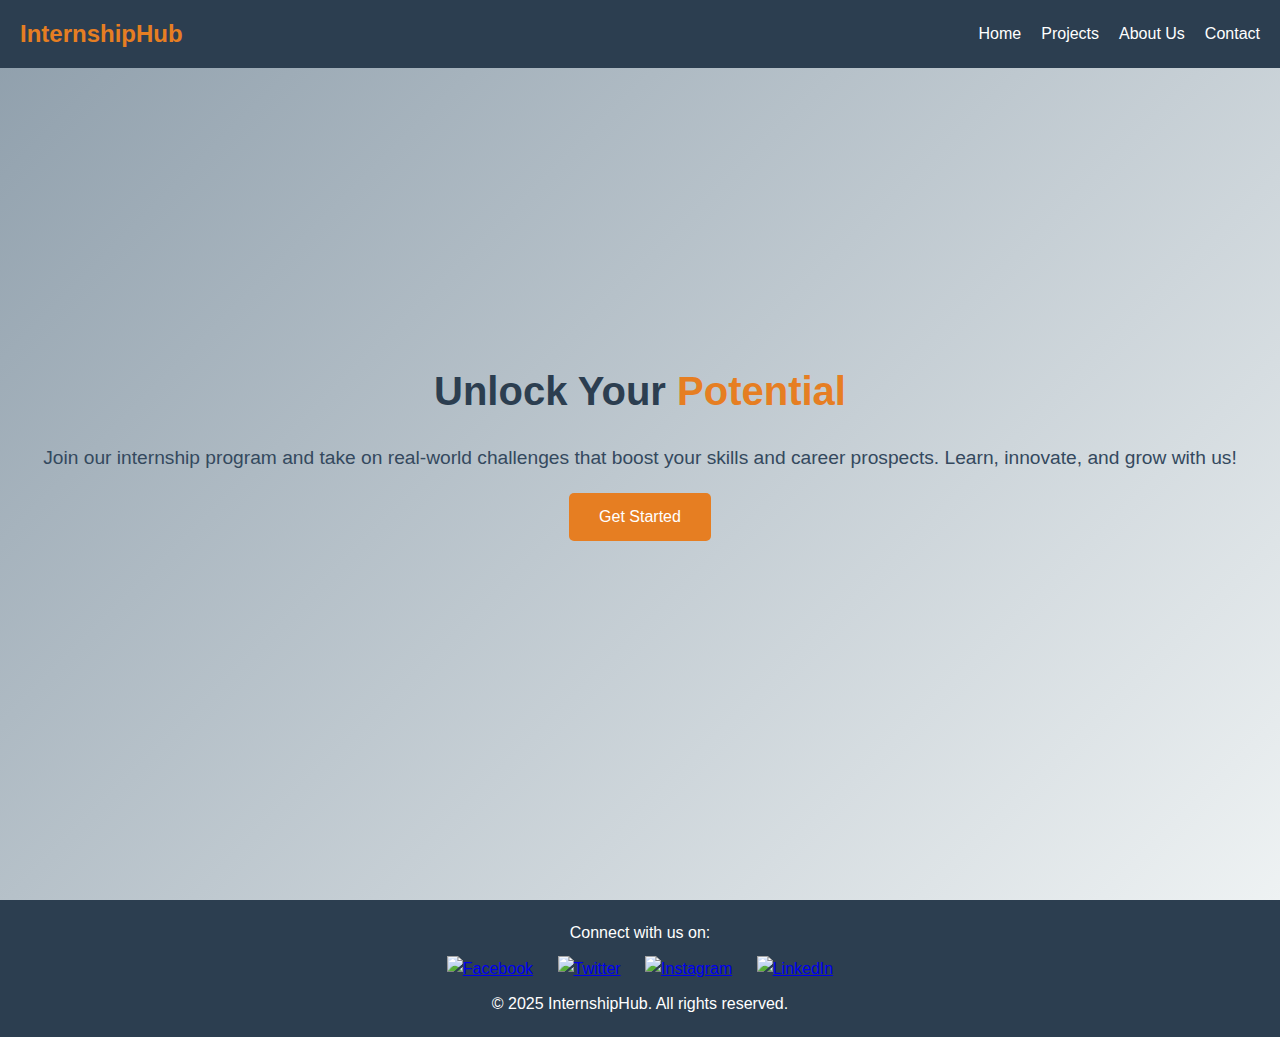
==== index.html @ 2c1dc3e5 "urban intern" ====
<!DOCTYPE html>
<html lang="en">
<head>
    <meta charset="UTF-8">
    <meta name="viewport" content="width=device-width, initial-scale=1.0">
    <title>Internship Portal</title>
    <link rel="stylesheet" href="style.css">
</head>
<body>
    <!-- Header Section -->
    <header>
        <nav class="navbar">
            <div class="logo">InternshipHub</div>
            <ul class="nav-links">
                <li><a href="#home">Home</a></li>
                <li><a href="#projects">Projects</a></li>
                <li><a href="#about">About Us</a></li>
                <li><a href="#contact">Contact</a></li>
            </ul>
            <button class="menu-toggle">☰</button>
        </nav>
    </header>

    <!-- Hero Section -->
    <section id="hero">
        <div class="hero-content">
            <h1>Unlock Your <span class="highlight">Potential</span></h1>
            <p>Join our internship program and take on real-world challenges that boost your skills and career prospects. Learn, innovate, and grow with us!</p>
            <button id="get-started-button">Get Started</button>
        </div>
    </section>

    <!-- Footer Section -->
    <footer>
        <p>Connect with us on:</p>
        <div class="social-media">
            <a href="#" aria-label="Facebook"><img src="icons/facebook.svg" alt="Facebook"></a>
            <a href="#" aria-label="Twitter"><img src="icons/twitter.svg" alt="Twitter"></a>
            <a href="#" aria-label="Instagram"><img src="icons/instagram.svg" alt="Instagram"></a>
            <a href="#" aria-label="LinkedIn"><img src="icons/linkedin.svg" alt="LinkedIn"></a>
        </div>
        <p>© 2025 InternshipHub. All rights reserved.</p>
    </footer>

    <script src="script.js"></script>
</body>
</html>
---- style.css ----
/* General Reset */
* {
  margin: 0;
  padding: 0;
  box-sizing: border-box;
}

body {
  font-family: 'Poppins', sans-serif;
  background: #f8f9fa;
  color: #333;
  line-height: 1.6;
}

/* Header Section */
header {
  background: #2c3e50;
  color: #fff;
  padding: 15px 20px;
  position: fixed;
  width: 100%;
  top: 0;
  z-index: 1000;
}

.navbar {
  display: flex;
  justify-content: space-between;
  align-items: center;
}

.navbar .logo {
  font-size: 1.5rem;
  font-weight: bold;
  color: #e67e22;
}

.nav-links {
  display: flex;
  gap: 20px;
  list-style: none;
}

.nav-links a {
  color: #fff;
  text-decoration: none;
  font-size: 1rem;
  transition: color 0.3s;
}

.nav-links a:hover {
  color: #e67e22;
}

.menu-toggle {
  display: none;
  background: none;
  border: none;
  color: #fff;
  font-size: 1.5rem;
  cursor: pointer;
}

/* Hero Section */
#hero {
  height: 100vh;
  display: flex;
  align-items: center;
  justify-content: center;
  text-align: center;
  background: linear-gradient(135deg, #8e9eab, #eef2f3);
  padding: 20px;
}

.hero-content h1 {
  font-size: 2.5rem;
  color: #2c3e50;
}

.hero-content .highlight {
  color: #e67e22;
}

.hero-content p {
  font-size: 1.2rem;
  color: #34495e;
  margin: 20px 0;
}

.hero-content button {
  padding: 15px 30px;
  font-size: 1rem;
  background: #e67e22;
  color: #fff;
  border: none;
  border-radius: 5px;
  cursor: pointer;
  transition: background 0.3s, transform 0.3s;
}

.hero-content button:hover {
  background: #d35400;
  transform: scale(1.05);
}

/* Footer Section */
footer {
  background: #2c3e50;
  color: #fff;
  text-align: center;
  padding: 20px;
}

footer .social-media {
  margin: 10px 0;
}

footer .social-media a {
  margin: 0 10px;
  display: inline-block;
}

footer .social-media img {
  width: 24px;
  height: 24px;
  transition: transform 0.3s;
}

footer .social-media img:hover {
  transform: scale(1.2);
}

/* Responsive Design */
@media (max-width: 768px) {
  .nav-links {
      display: none;
      flex-direction: column;
      background: #2c3e50;
      position: absolute;
      top: 60px;
      right: 20px;
      width: 150px;
      text-align: center;
      padding: 10px;
      border-radius: 5px;
  }

  .menu-toggle {
      display: block;
  }

  .nav-links.show {
      display: flex;
  }

  .hero-content h1 {
      font-size: 2rem;
  }

  .hero-content p {
      font-size: 1rem;
  }

  .hero-content button {
      font-size: 0.9rem;
      padding: 10px 20px;
  }
}
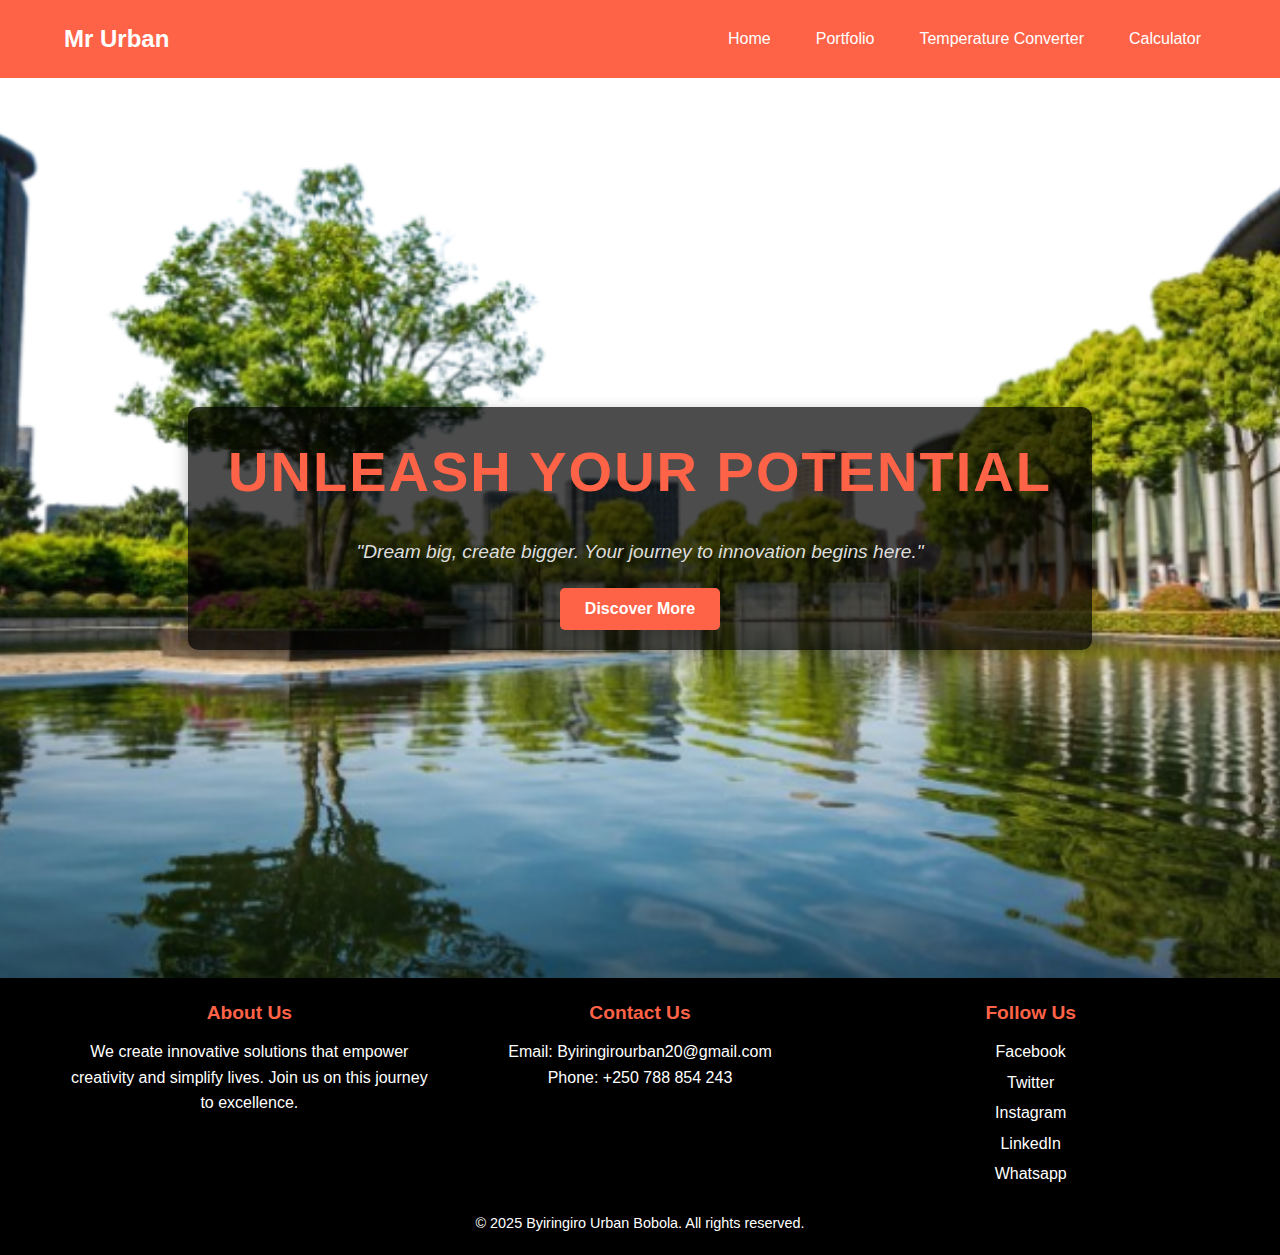
==== commit cbd225a3: "Add files via upload" ====
--- a/index.html
+++ b/index.html
@@ -1,47 +1,54 @@
-<!DOCTYPE html>
-<html lang="en">
-<head>
-    <meta charset="UTF-8">
-    <meta name="viewport" content="width=device-width, initial-scale=1.0">
-    <title>Internship Portal</title>
-    <link rel="stylesheet" href="style.css">
-</head>
-<body>
-    <!-- Header Section -->
-    <header>
-        <nav class="navbar">
-            <div class="logo">InternshipHub</div>
-            <ul class="nav-links">
-                <li><a href="#home">Home</a></li>
-                <li><a href="#projects">Projects</a></li>
-                <li><a href="#about">About Us</a></li>
-                <li><a href="#contact">Contact</a></li>
-            </ul>
-            <button class="menu-toggle">☰</button>
-        </nav>
-    </header>
-
-    <!-- Hero Section -->
-    <section id="hero">
-        <div class="hero-content">
-            <h1>Unlock Your <span class="highlight">Potential</span></h1>
-            <p>Join our internship program and take on real-world challenges that boost your skills and career prospects. Learn, innovate, and grow with us!</p>
-            <button id="get-started-button">Get Started</button>
-        </div>
-    </section>
-
-    <!-- Footer Section -->
-    <footer>
-        <p>Connect with us on:</p>
-        <div class="social-media">
-            <a href="#" aria-label="Facebook"><img src="icons/facebook.svg" alt="Facebook"></a>
-            <a href="#" aria-label="Twitter"><img src="icons/twitter.svg" alt="Twitter"></a>
-            <a href="#" aria-label="Instagram"><img src="icons/instagram.svg" alt="Instagram"></a>
-            <a href="#" aria-label="LinkedIn"><img src="icons/linkedin.svg" alt="LinkedIn"></a>
-        </div>
-        <p>© 2025 InternshipHub. All rights reserved.</p>
-    </footer>
-
-    <script src="script.js"></script>
-</body>
-</html>
+<!DOCTYPE html>
+<html lang="en">
+<head>
+    <meta charset="UTF-8">
+    <meta name="viewport" content="width=device-width, initial-scale=1.0">
+    <title>Landing Page</title>
+    <link rel="stylesheet" href="style.css">
+</head>
+<body>
+    <header>
+        <div class="logo"><a href="index.html">Mr Urban</div></a>
+        <nav>
+            <ul class="nav-links">
+                <li><a href="index.html">Home</a></li>
+                <li><a href="portifolio.html">Portfolio</a></li>
+                <li><a href="temperature.html">Temperature Converter</a></li>
+                <li><a href="carculator.html">Calculator</a></li>
+            </ul>
+        </nav>
+    </header>
+    <main>
+        <section id="landing-page" class="hero">
+            <div class="hero-content">
+                <h1>Unleash Your Potential</h1>
+                <p>"Dream big, create bigger. Your journey to innovation begins here."</p>
+                <a href="portifolio.html"><button id="get-started">Discover More</button></a>
+            </div>
+        </section>
+    </main>
+    <footer>
+        <div class="footer-content">
+            <div class="footer-section about">
+                <h2>About Us</h2>
+                <p>We create innovative solutions that empower creativity and simplify lives. Join us on this journey to excellence.</p>
+            </div>
+            <div class="footer-section contact">
+                <h2>Contact Us</h2>
+                <p>Email: Byiringirourban20@gmail.com</p>
+                <p>Phone: +250 788 854 243</p>
+            </div>
+            <div class="footer-section social-media">
+                <h2>Follow Us</h2>
+                <a href="#">Facebook</a>
+                <a href="#">Twitter</a>
+                <a href="#">Instagram</a>
+                <a href="#">LinkedIn</a>
+                <a href="#">Whatsapp</a>
+            </div>
+        </div>
+        <p class="footer-bottom">&copy; 2025 Byiringiro Urban Bobola. All rights reserved.</p>
+    </footer>
+    <script src="script.js"></script>
+</body>
+</html>
--- a/style.css
+++ b/style.css
@@ -1,168 +1,206 @@
-/* General Reset */
-* {
-  margin: 0;
-  padding: 0;
-  box-sizing: border-box;
-}
-
-body {
-  font-family: 'Poppins', sans-serif;
-  background: #f8f9fa;
-  color: #333;
-  line-height: 1.6;
-}
-
-/* Header Section */
-header {
-  background: #2c3e50;
-  color: #fff;
-  padding: 15px 20px;
-  position: fixed;
-  width: 100%;
-  top: 0;
-  z-index: 1000;
-}
-
-.navbar {
-  display: flex;
-  justify-content: space-between;
-  align-items: center;
-}
-
-.navbar .logo {
-  font-size: 1.5rem;
-  font-weight: bold;
-  color: #e67e22;
-}
-
-.nav-links {
-  display: flex;
-  gap: 20px;
-  list-style: none;
-}
-
-.nav-links a {
-  color: #fff;
-  text-decoration: none;
-  font-size: 1rem;
-  transition: color 0.3s;
-}
-
-.nav-links a:hover {
-  color: #e67e22;
-}
-
-.menu-toggle {
-  display: none;
-  background: none;
-  border: none;
-  color: #fff;
-  font-size: 1.5rem;
-  cursor: pointer;
-}
-
-/* Hero Section */
-#hero {
-  height: 100vh;
-  display: flex;
-  align-items: center;
-  justify-content: center;
-  text-align: center;
-  background: linear-gradient(135deg, #8e9eab, #eef2f3);
-  padding: 20px;
-}
-
-.hero-content h1 {
-  font-size: 2.5rem;
-  color: #2c3e50;
-}
-
-.hero-content .highlight {
-  color: #e67e22;
-}
-
-.hero-content p {
-  font-size: 1.2rem;
-  color: #34495e;
-  margin: 20px 0;
-}
-
-.hero-content button {
-  padding: 15px 30px;
-  font-size: 1rem;
-  background: #e67e22;
-  color: #fff;
-  border: none;
-  border-radius: 5px;
-  cursor: pointer;
-  transition: background 0.3s, transform 0.3s;
-}
-
-.hero-content button:hover {
-  background: #d35400;
-  transform: scale(1.05);
-}
-
-/* Footer Section */
-footer {
-  background: #2c3e50;
-  color: #fff;
-  text-align: center;
-  padding: 20px;
-}
-
-footer .social-media {
-  margin: 10px 0;
-}
-
-footer .social-media a {
-  margin: 0 10px;
-  display: inline-block;
-}
-
-footer .social-media img {
-  width: 24px;
-  height: 24px;
-  transition: transform 0.3s;
-}
-
-footer .social-media img:hover {
-  transform: scale(1.2);
-}
-
-/* Responsive Design */
-@media (max-width: 768px) {
-  .nav-links {
-      display: none;
-      flex-direction: column;
-      background: #2c3e50;
-      position: absolute;
-      top: 60px;
-      right: 20px;
-      width: 150px;
-      text-align: center;
-      padding: 10px;
-      border-radius: 5px;
-  }
-
-  .menu-toggle {
-      display: block;
-  }
-
-  .nav-links.show {
-      display: flex;
-  }
-
-  .hero-content h1 {
-      font-size: 2rem;
-  }
-
-  .hero-content p {
-      font-size: 1rem;
-  }
-
-  .hero-content button {
-      font-size: 0.9rem;
-      padding: 10px 20px;
-  }
-}
+/* General Reset */
+* {
+  margin: 0;
+  padding: 0;
+  box-sizing: border-box;
+}
+
+body {
+  font-family: 'Poppins', sans-serif;
+  line-height: 1.6;
+  color: #fff;
+  overflow-x: hidden;
+}
+
+/* Header Section */
+header {
+  display: flex;
+  justify-content: space-between;
+  align-items: center;
+  padding: 20px 5%;
+  background-color: #ff6347; /* Orange color */
+  position: sticky;
+  top: 0;
+  z-index: 1000;
+}
+
+header .logo {
+  font-size: 24px;
+  font-weight: bold;
+  color: #fff;
+}
+
+
+header .logo a {
+  text-decoration: none;
+  color: white;
+}
+.nav-links {
+  list-style: none;
+  display: flex;
+  gap: 15px;
+}
+
+.nav-links a {
+  text-decoration: none;
+  color: #fff;
+  padding: 10px 15px;
+  transition: background 0.3s ease, transform 0.3s ease;
+}
+
+.nav-links a:hover {
+  background-color: #fff;
+  color: #ff6347;
+  transform: scale(1.1);
+  border-radius: 5px;
+}
+
+/* Hero Section */
+.hero {
+  height: 100vh;
+  display: flex;
+  justify-content: center;
+  align-items: center;
+  text-align: center;
+  background: url('hero-background.jpg') no-repeat center center/cover; /* Hero middle image */
+  animation: fadeInBackground 2s ease-in-out;
+}
+
+.hero-content {
+  background: rgba(0, 0, 0, 0.7);
+  padding: 20px 40px;
+  border-radius: 10px;
+  box-shadow: 0 5px 15px rgba(0, 0, 0, 0.3);
+}
+
+.hero h1 {
+  font-size: 3.5rem;
+  color: #ff6347;
+  text-transform: uppercase;
+  letter-spacing: 2px;
+  animation: fadeInText 1.5s ease-in-out;
+}
+
+.hero p {
+  margin: 20px 0;
+  font-size: 1.2rem;
+  font-style: italic;
+  color: #ddd;
+  animation: fadeInText 2s ease-in-out;
+}
+
+.hero button {
+  padding: 12px 25px;
+  font-size: 1rem;
+  font-weight: bold;
+  background-color: #ff6347;
+  color: #fff;
+  border: none;
+  border-radius: 5px;
+  cursor: pointer;
+  box-shadow: 0 5px 15px rgba(0, 0, 0, 0.2);
+  transition: transform 0.3s ease, box-shadow 0.3s ease;
+  animation: buttonBounce 3s infinite ease-in-out;
+}
+
+.hero button:hover {
+  transform: scale(1.1);
+  box-shadow: 0 10px 25px rgba(0, 0, 0, 0.4);
+}
+
+/* Footer Section */
+footer {
+  background-color: #000;
+  color: #fff;
+  padding: 20px 5%;
+  text-align: center;
+}
+
+.footer-content {
+  display: flex;
+  justify-content: space-between;
+  gap: 20px;
+  margin-bottom: 20px;
+  flex-wrap: wrap;
+}
+
+.footer-section {
+  flex: 1;
+  min-width: 200px;
+}
+
+.footer-section h2 {
+  font-size: 1.2rem;
+  margin-bottom: 10px;
+  color: #ff6347;
+}
+
+.footer-section a {
+  display: block;
+  color: #fff;
+  text-decoration: none;
+  margin: 5px 0;
+  transition: color 0.3s ease;
+}
+
+.footer-section a:hover {
+  color: #ff6347;
+}
+
+.footer-bottom {
+  margin-top: 20px;
+  font-size: 0.9rem;
+}
+
+/* Animations */
+@keyframes fadeInBackground {
+  from {
+      opacity: 0;
+      transform: scale(1.1);
+  }
+  to {
+      opacity: 1;
+      transform: scale(1);
+  }
+}
+
+@keyframes fadeInText {
+  from {
+      opacity: 0;
+      transform: translateY(-20px);
+  }
+  to {
+      opacity: 1;
+      transform: translateY(0);
+  }
+
+}
+
+@keyframes buttonBounce {
+  0%, 100% {
+      transform: translateY(0);
+  }
+  50% {
+      transform: translateY(-10px);
+  }
+}
+
+/* Responsive Design */
+@media (max-width: 768px) {
+  .nav-links {
+      flex-direction: column;
+      gap: 10px;
+  }
+
+  .hero h1 {
+      font-size: 2.5rem;
+  }
+
+  .hero p {
+      font-size: 1rem;
+  }
+
+  .hero button {
+      font-size: 0.9rem;
+  }
+}
